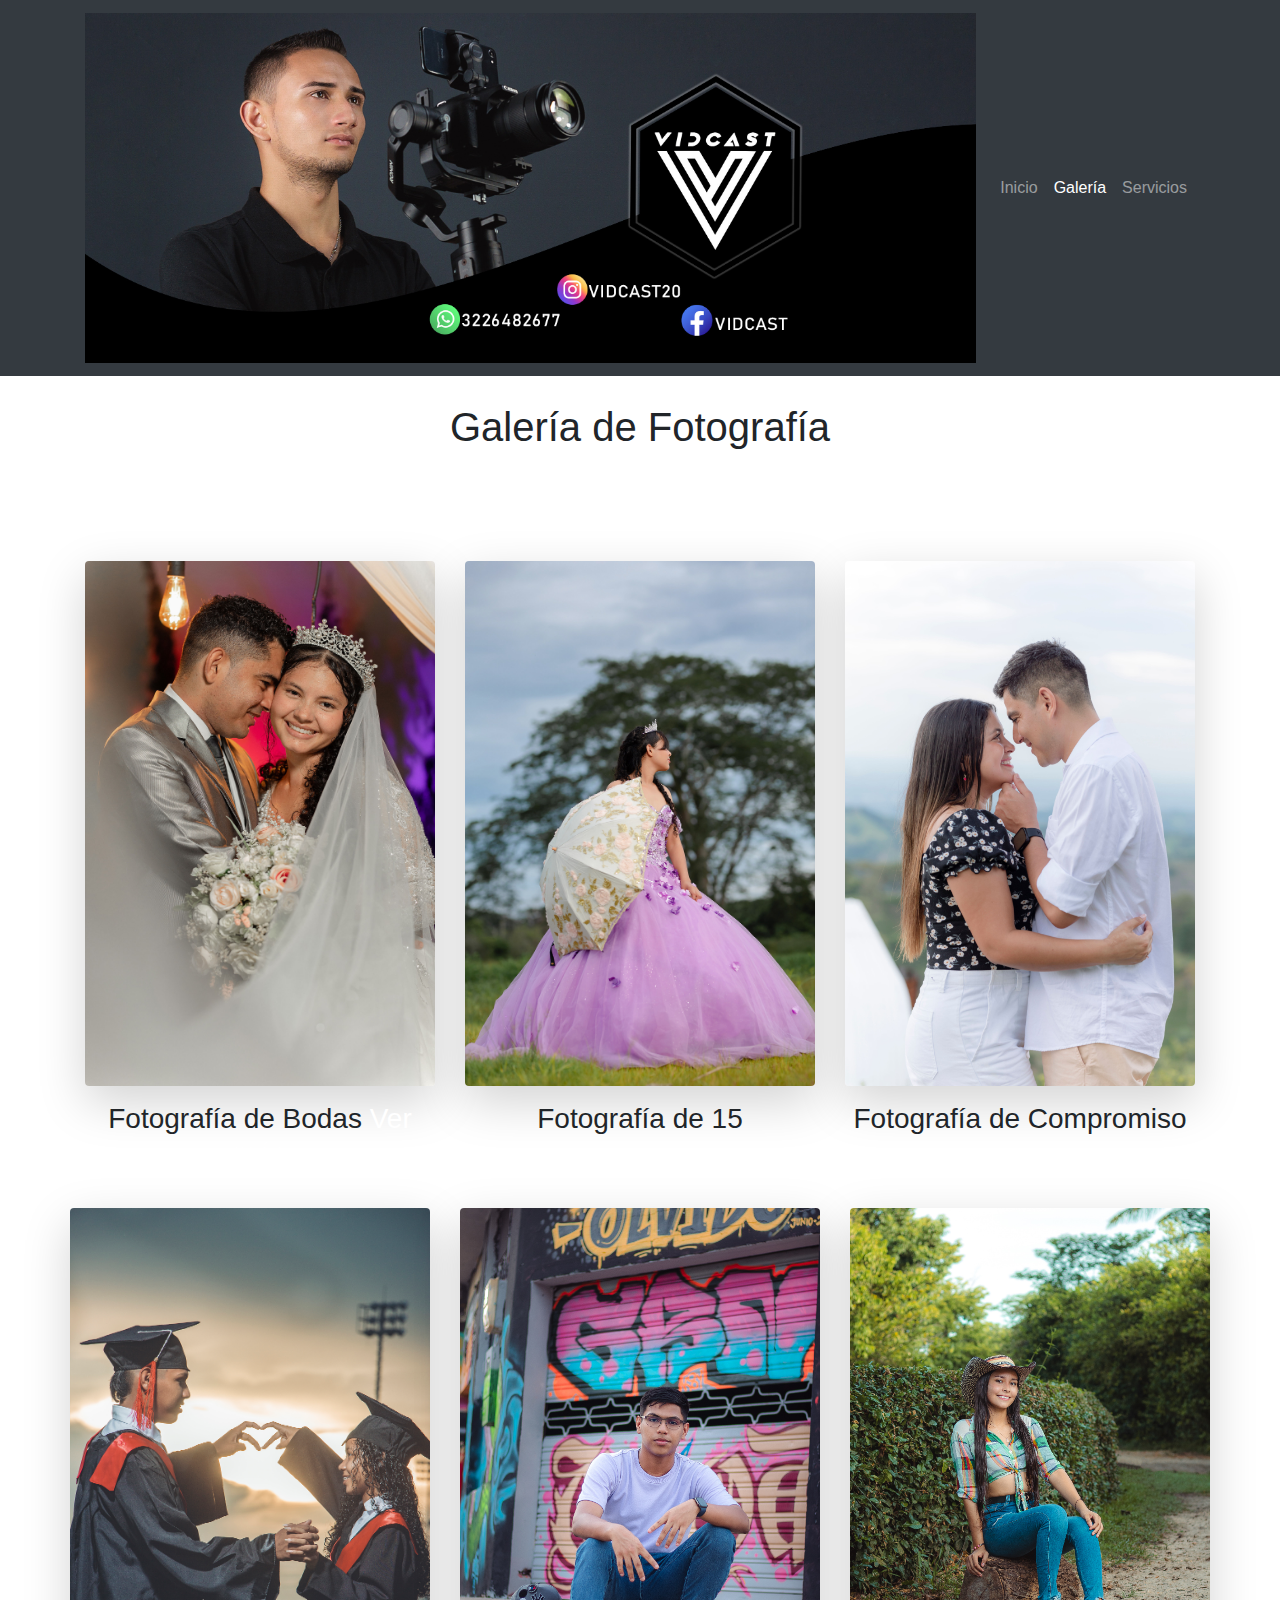
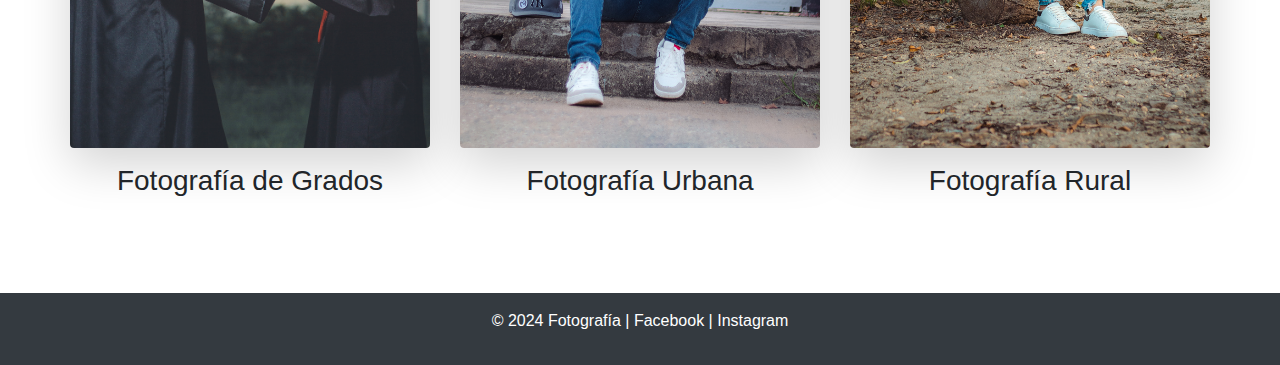
==== galeria.html @ 712d8c00 "Add files via upload" ====
<!DOCTYPE html>
<html lang="es">
<head>
    <meta charset="UTF-8">
    <meta name="viewport" content="width=device-width, initial-scale=1.0">
    <link rel="stylesheet" href="https://stackpath.bootstrapcdn.com/bootstrap/4.5.2/css/bootstrap.min.css">
    <link rel="stylesheet" href="styles.css">
    <title>Galería - Fotografía</title>
</head>
<body>

    <!-- Encabezado -->
    <header>
        <nav class="navbar navbar-expand-lg navbar-dark bg-dark fixed-top">
            <div class="container">
                <a class="navbar-brand" href="index.html">
                    <img src="logo.jpg" alt="Logo Fotografía" class="img-fluid logo">
                </a>
                <button class="navbar-toggler" type="button" data-toggle="collapse" data-target="#navbarNav" 
                        aria-controls="navbarNav" aria-expanded="false" aria-label="Toggle navigation">
                    <span class="navbar-toggler-icon"></span>
                </button>
                <div class="collapse navbar-collapse justify-content-end" id="navbarNav">
                    <ul class="navbar-nav">
                        <li class="nav-item">
                            <a class="nav-link" href="index.html">Inicio</a>
                        </li>
                        <li class="nav-item active">
                            <a class="nav-link" href="galeria.html">Galería</a>
                        </li>
                        <li class="nav-item">
                            <a class="nav-link" href="servicios.html">Servicios</a>
                        </li>
                    </ul>
                </div>
            </div>
        </nav>
    </header>

    <!-- Galería -->
    <main class="container mt-5 pt-5 text-center">
        <h1 class="main-title" style="margin-top: 307px;">Galería de Fotografía</h1>
        <div class="row" style="margin-top: 110px;">
            <div class="col-md-4">
                <img src="boda.jpg" alt="Fotografía de Bodas" class="img-fluid rounded shadow-lg mb-3 gallery-image">
                <h3>Fotografía de Bodas <a href="https://estebanrodelofotografia.pixieset.com/alexandlizeth/" class="text-white">Ver más</a></h3>
            </div>
            <div class="col-md-4">
                <img src="15.jpg" alt="Fotografía de 15" class="img-fluid rounded shadow-lg mb-3 gallery-image">
                <h3>Fotografía de 15</h3>
                <p><a href="#" class="text-white">Ver más</a></p>
            </div>
            <div class="col-md-4">
                <img src="compromiso.jpg" alt="Fotografía de Compromiso" class="img-fluid rounded shadow-lg mb-3 gallery-image">
                <h3>Fotografía de Compromiso</h3>
                <p><a href="#" class="text-white">Ver más</a></p>
            </div>
        <!-- Sección combinada de Fotografía Urbana, Rural y Grados -->
        <div class="row mt-4">
            <div class="col-md-4">
                <img src="grado.jpg" alt="Fotografía de Grados" class="img-fluid rounded shadow-lg mb-3 gallery-image">
                <h3>Fotografía de Grados</h3>
                <p><a href="#" class="text-white">Ver más</a></p>
            </div>
            <div class="col-md-4">
                <img src="urbano.jpg" alt="Fotografía Urbana" class="img-fluid rounded shadow-lg mb-3 gallery-image">
                <h3>Fotografía Urbana</h3>
                <p><a href="#" class="text-white">Ver más</a></p>
            </div>
            <div class="col-md-4">
                <img src="rural.jpg" alt="Fotografía Rural" class="img-fluid rounded shadow-lg mb-3 gallery-image">
                <h3>Fotografía Rural</h3>
                <p><a href="#" class="text-white">Ver más</a></p>
            </div>
        </div>
    </main>

    <!-- Pie de página -->
    <footer class="footer bg-dark text-white py-3 mt-5">
        <div class="container text-center">
            <p>&copy; 2024 Fotografía | 
                <a href="https://www.facebook.com/ArleyChadidVilladiego" target="_blank" class="text-white">Facebook</a> | 
                <a href="https://www.instagram.com/vidcast20/" target="_blank" class="text-white">Instagram</a>
            </p>
        </div>
    </footer>

    <!-- Scripts de Bootstrap -->
    <script src="https://code.jquery.com/jquery-3.5.1.slim.min.js"></script>
    <script src="https://cdn.jsdelivr.net/npm/@popperjs/core@2.9.2/dist/umd/popper.min.js"></script>
    <script src="https://stackpath.bootstrapcdn.com/bootstrap/4.5.2/js/bootstrap.min.js"></script>
</body>
</html>
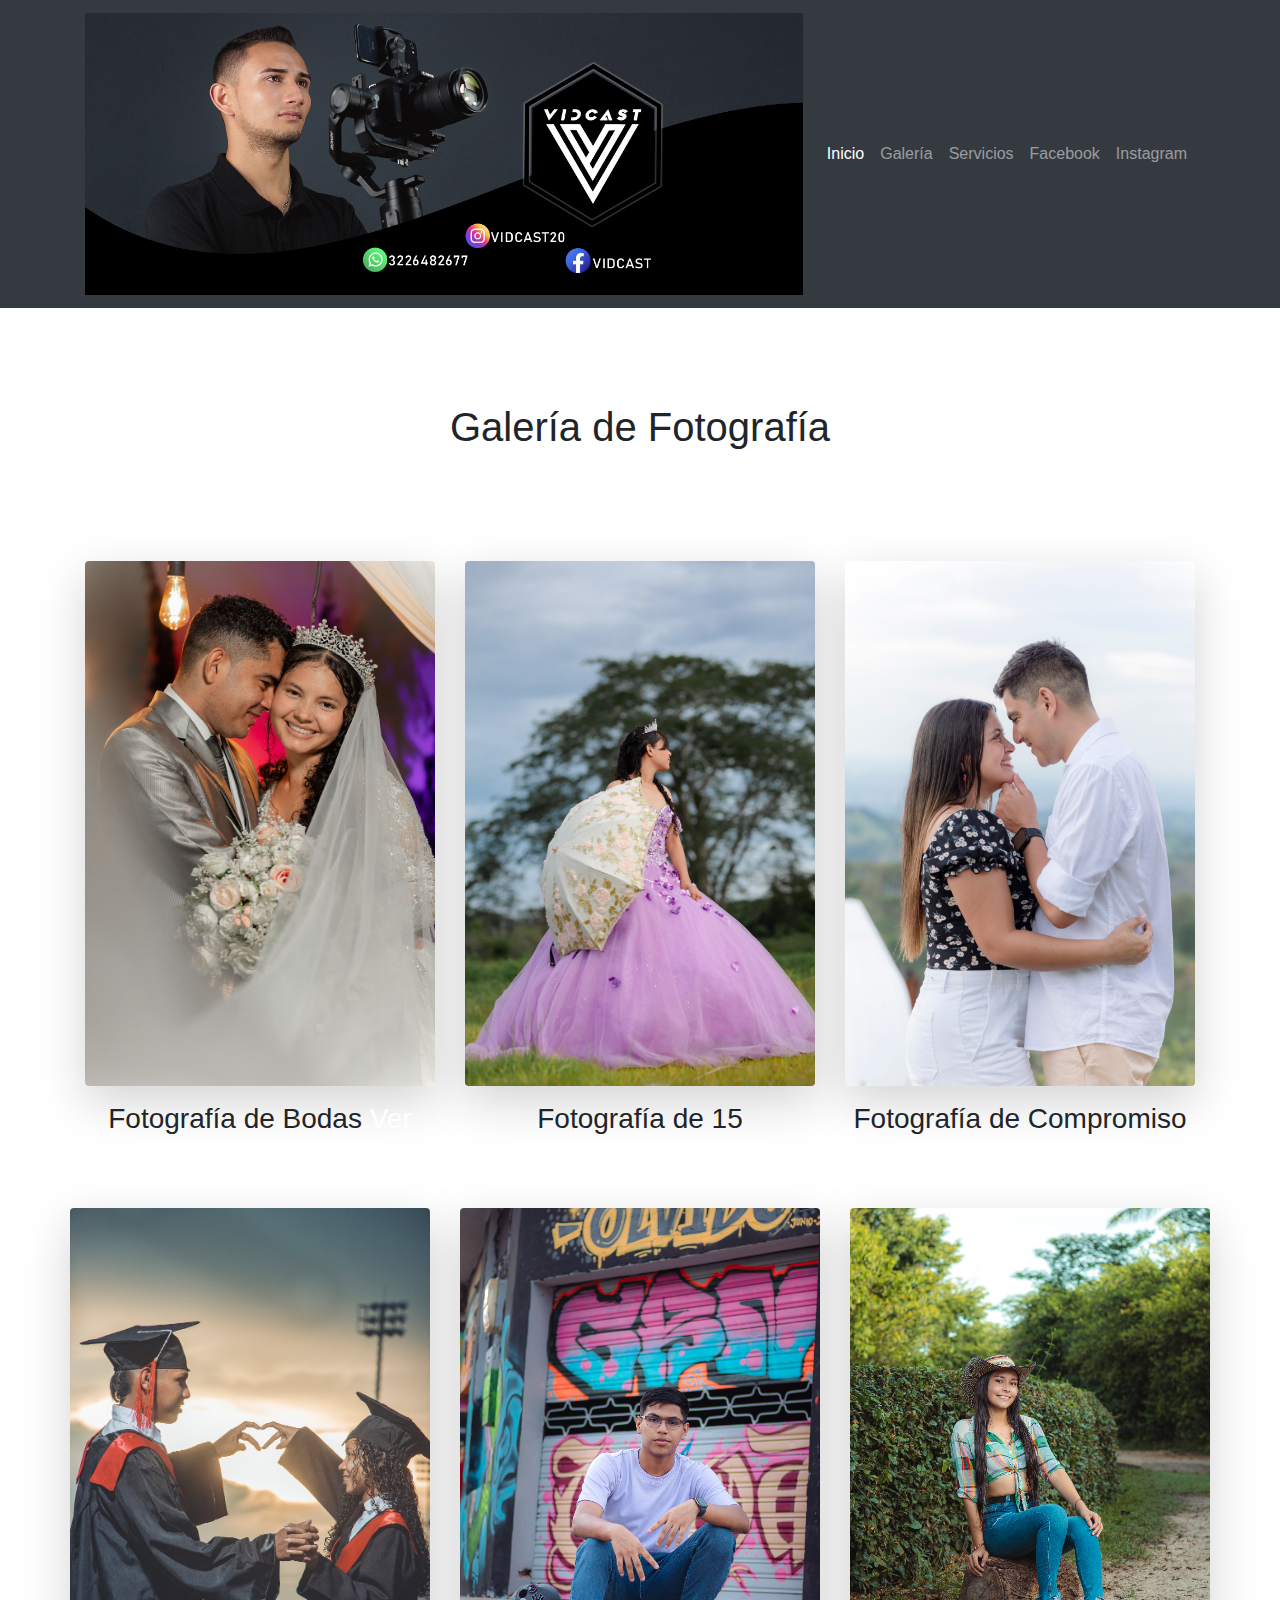
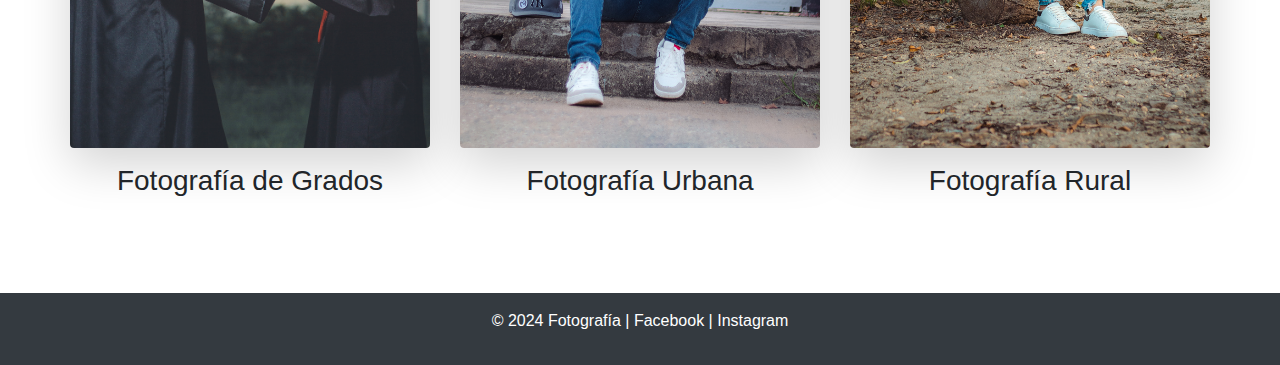
==== commit 91ce8845: "Update galeria.html" ====
--- a/galeria.html
+++ b/galeria.html
@@ -22,14 +22,20 @@
                 </button>
                 <div class="collapse navbar-collapse justify-content-end" id="navbarNav">
                     <ul class="navbar-nav">
-                        <li class="nav-item">
+                        <li class="nav-item active">
                             <a class="nav-link" href="index.html">Inicio</a>
                         </li>
-                        <li class="nav-item active">
+                        <li class="nav-item">
                             <a class="nav-link" href="galeria.html">Galería</a>
                         </li>
                         <li class="nav-item">
                             <a class="nav-link" href="servicios.html">Servicios</a>
+                        </li>
+                        <li class="nav-item">
+                            <a class="nav-link" href="https://www.facebook.com" target="_blank">Facebook</a>
+                        </li>
+                        <li class="nav-item">
+                            <a class="nav-link" href="https://www.instagram.com" target="_blank">Instagram</a>
                         </li>
                     </ul>
                 </div>
